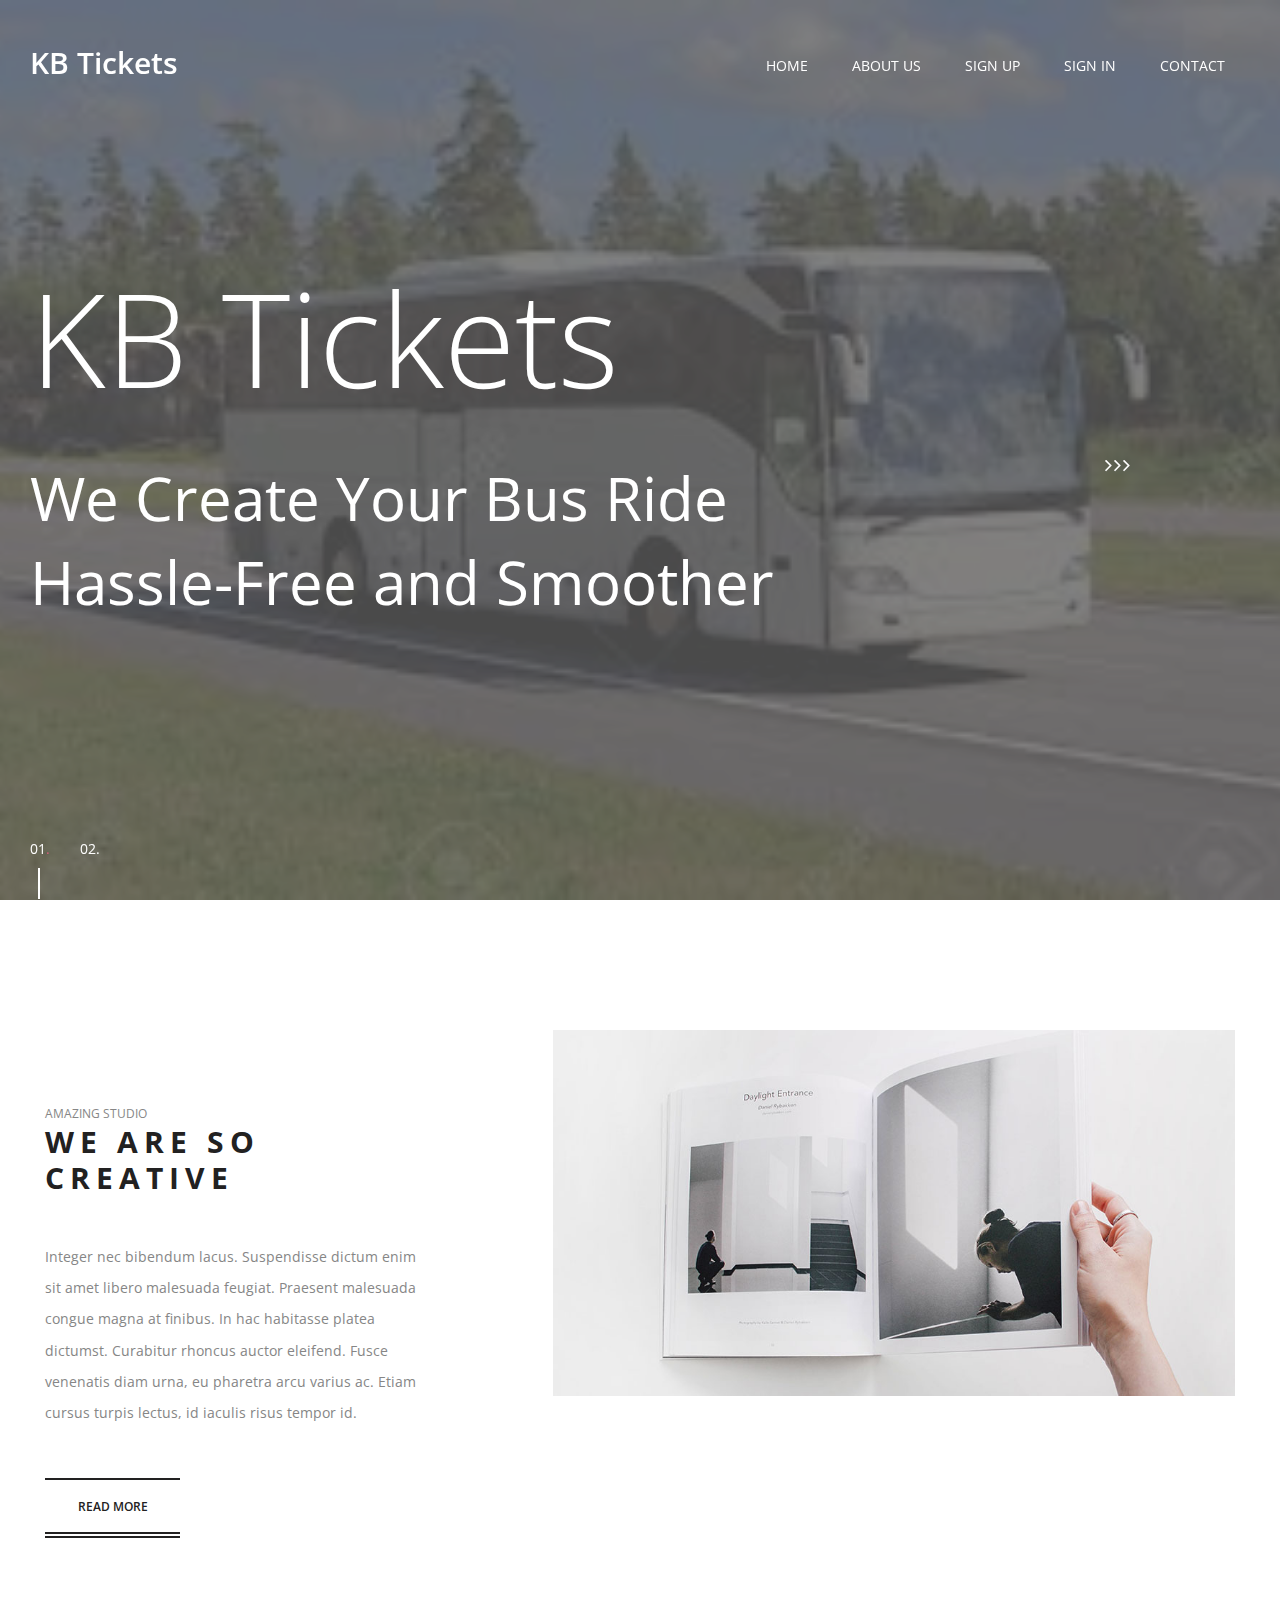
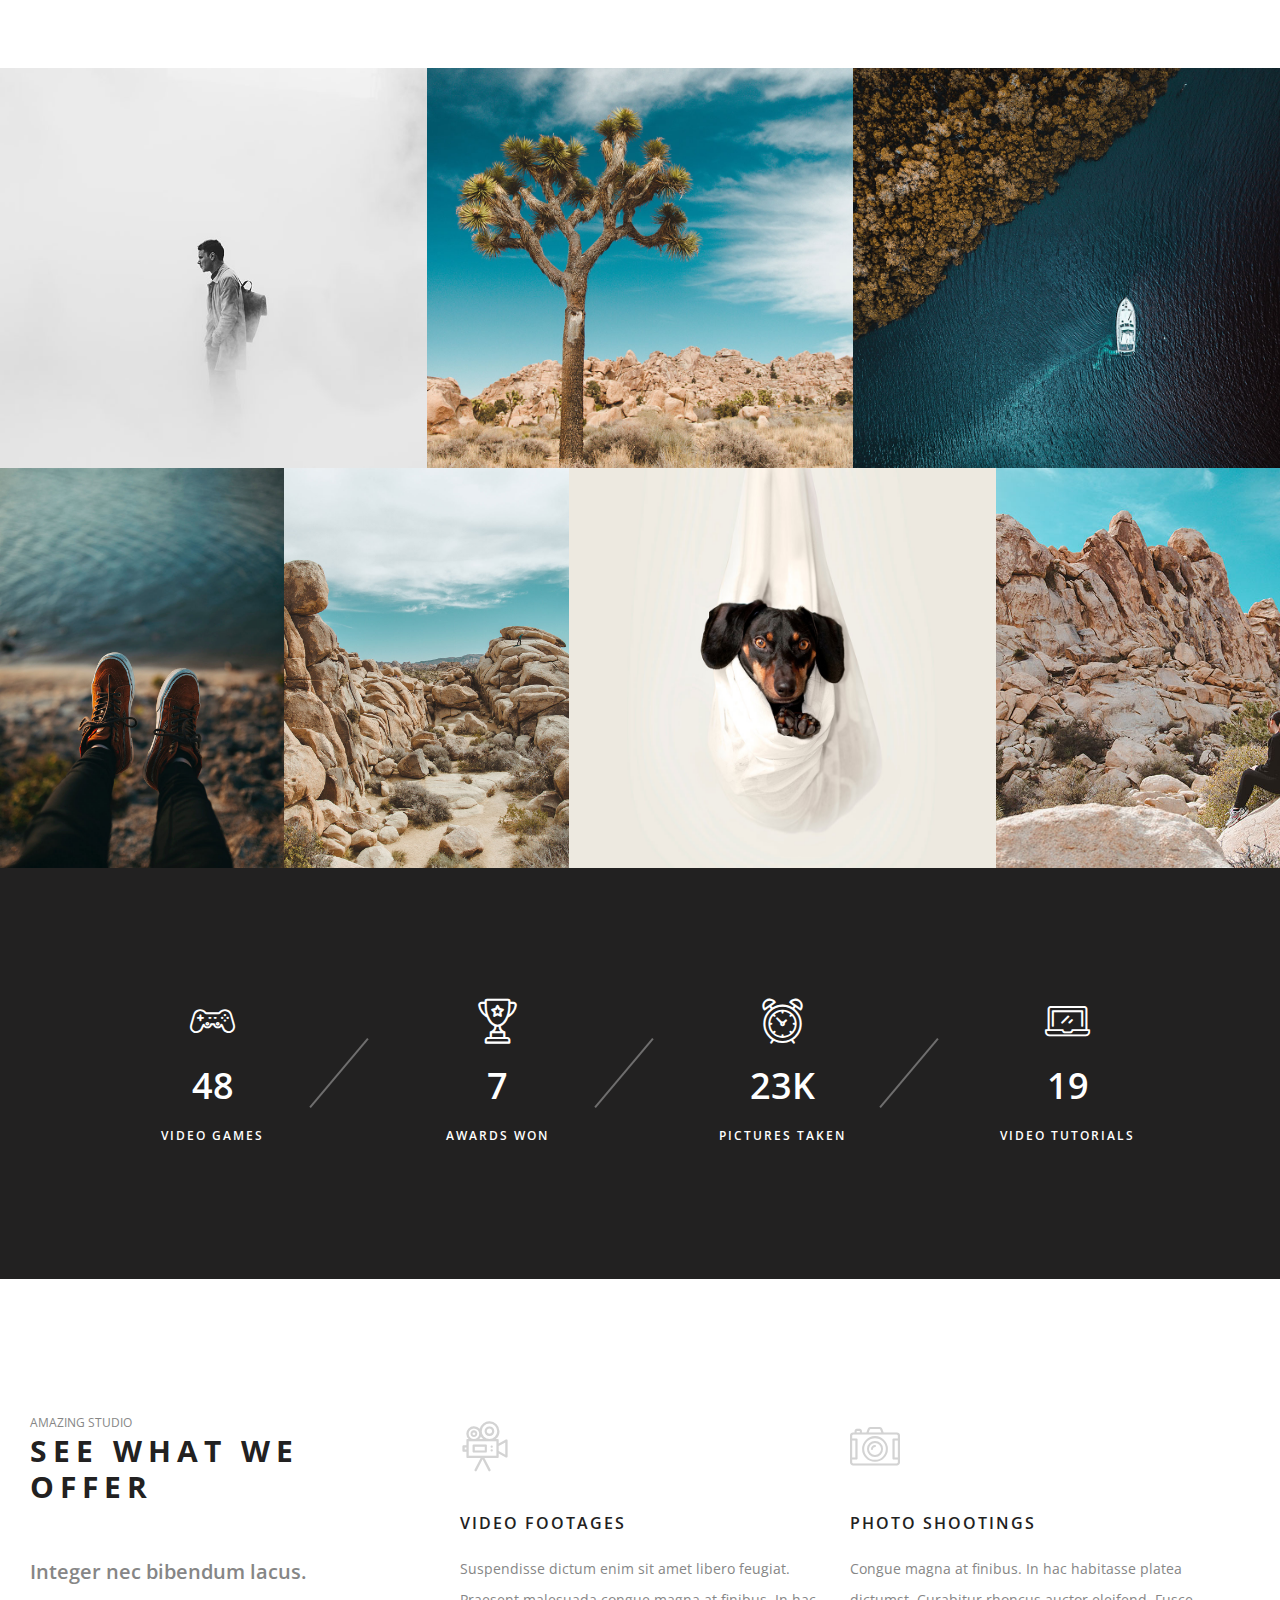
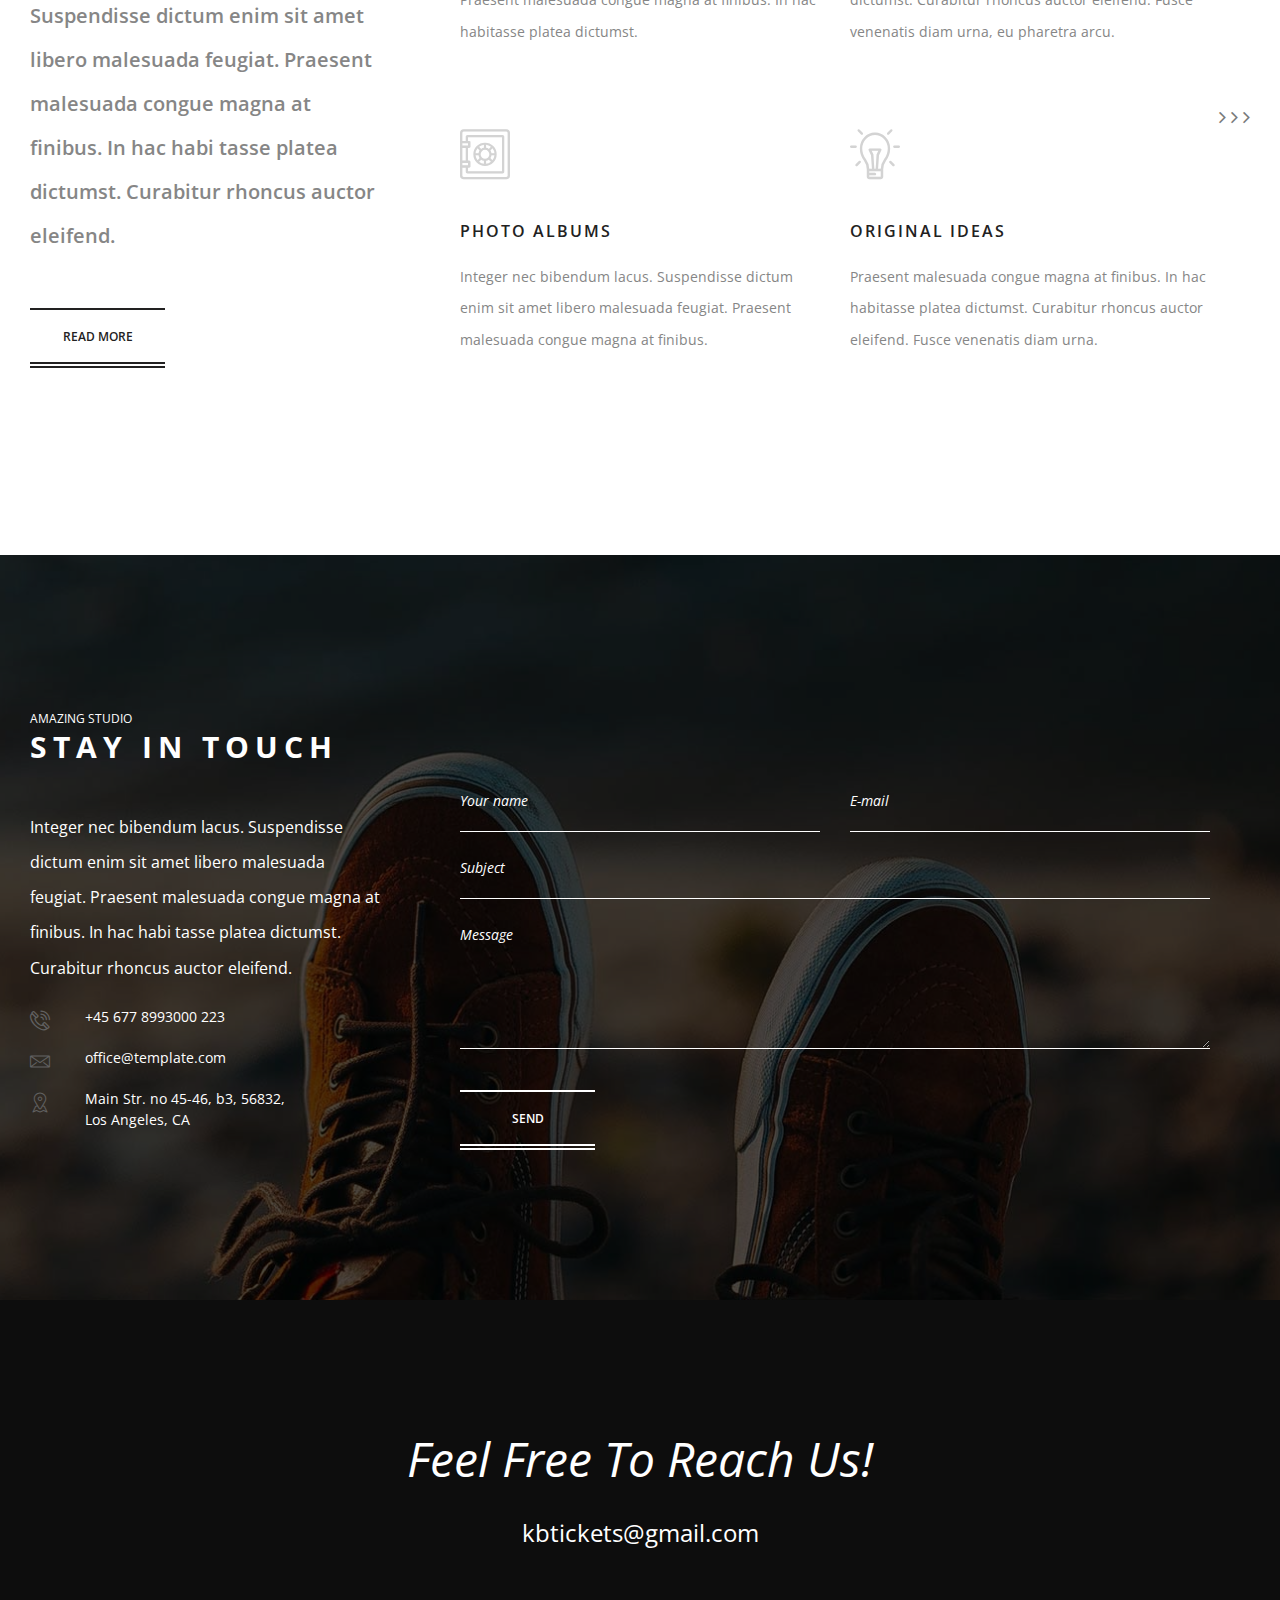
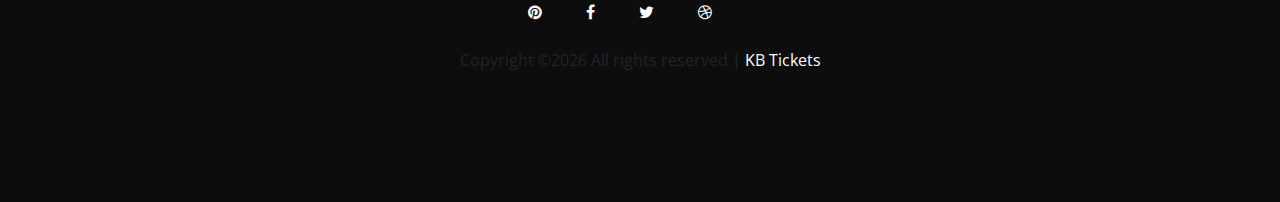
==== index.html @ 65357b48 "landing, sign up, sign in created" ====
<!DOCTYPE html>
<html lang="en">
<head>
	<title>KB Tickets</title>
	<meta charset="UTF-8">
	<meta name="description" content="HALO photography portfolio template">
	<meta name="keywords" content="photography, portfolio, onepage, creative, html">
	<meta name="viewport" content="width=device-width, initial-scale=1.0">
	<!-- Favicon -->   
	<link href="img/favicon.ico" rel="shortcut icon"/>

	<!-- Google Fonts -->
	<link href="https://fonts.googleapis.com/css?family=Open+Sans:300,300i,400,400i,600,600i,700,700i" rel="stylesheet">

	<!-- Stylesheets -->
	<link rel="stylesheet" href="css/bootstrap.min.css"/>
	<link rel="stylesheet" href="css/font-awesome.min.css"/>
	<link rel="stylesheet" href="css/flaticon.css"/>
	<link rel="stylesheet" href="css/animate.css"/>
	<link rel="stylesheet" href="css/owl.carousel.css"/>
	<link rel="stylesheet" href="css/style.css"/>


	<!--[if lt IE 9]>
	  <script src="https://oss.maxcdn.com/html5shiv/3.7.2/html5shiv.min.js"></script>
	  <script src="https://oss.maxcdn.com/respond/1.4.2/respond.min.js"></script>
	<![endif]-->

</head>
<body>
	<!-- Page Preloder -->
	<div id="preloder">
		<div class="loader"></div>
	</div>

	<!-- Header section start -->
	<header class="header-section sp-pad">
		<h3 class="site-logo">KB Tickets</h3>
		<!-- <form class="search-top">
			<button class="se-btn"><i class="fa fa-search"></i></button>
			<input type="text" placeholder="Search.....">
		</form> -->
		<div class="nav-switch">
			<i class="fa fa-bars"></i>
		</div>
		<nav class="main-menu">
			<ul>
				<li><a href="index.html">Home</a></li>
				<li><a href="about.html">about us</a></li>
				<li><a href="cust_sign.php">Sign Up</a></li>
				<li><a href="cust_login.php">Sign In</a></li>
<!-- 				<li><a href="blog.html">Blog</a></li> -->
				<li><a href="contact.html">Contact</a></li>
			</ul>
		</nav>
	</header>
	<!-- Header section end -->


	<!-- Hero section start -->
	<section class="hero-section">
		<div class="hero-slider owl-carousel">
			<div class="hs-item set-bg sp-pad" data-setbg="img/hero-slider/1.jpg">
				<div class="hs-text">
					<h2 class="hs-title">KB Tickets</h2>
					<p class="hs-des">We Create Your Bus Ride <br>Hassle-Free and Smoother</p>
				</div>
			</div>
			<div class="hs-item set-bg sp-pad" data-setbg="img/hero-slider/2.jpg">
				<div class="hs-text">
					<h2 class="hs-title">KB Tickets</h2>
					<p class="hs-des">We Create Your Bus Ride <br>Hassle-Free and Smoother</p>
				</div>
			</div>
		</div>
	</section>
	<!-- Hero section end -->


	<!-- Intro section start -->
	<section class="intro-section sp-pad spad">
		<div class="container-fluid">
			<div class="row">
				<div class="col-xl-4 intro-text">
					<span class="sp-sub-title">Amazing studio</span>
					<h3 class="sp-title">We are so Creative</h3>
					<p>Integer nec bibendum lacus. Suspendisse dictum enim sit amet libero malesuada feugiat. Praesent malesuada congue magna at finibus. In hac habitasse platea dictumst. Curabitur rhoncus auctor eleifend. Fusce venenatis diam urna, eu pharetra arcu varius ac. Etiam cursus turpis lectus, id iaculis risus tempor id.</p>
					<a href="#" class="site-btn">Read More</a>
				</div>
				<div class="col-xl-7 offset-xl-1">
					<figure class="intro-img mt-5 mt-xl-0">
						<img src="img/intro.jpg" alt="">
					</figure>
				</div>
			</div>
		</div>
	</section>
	<!-- Intro section end -->


	<!-- Portfolio section start -->
	<section class="portfolio-section">
		<div class="portfolio-warp">
			<!-- single item -->
			<div class="single-portfolio set-bg" data-setbg="img/portfolio/1.jpg">
				<a href="single-work.html" class="portfolio-info">
					<div class="pfbg set-bg" data-setbg="img/portfolio/1.jpg"></div>
					<h5>Summer in the desert</h5>
					<p>Landscape Photography</p>
				</a>
			</div>
			<!-- single item -->
			<div class="single-portfolio set-bg" data-setbg="img/portfolio/2.jpg">
				<a href="single-work.html" class="portfolio-info">
					<div class="pfbg set-bg" data-setbg="img/portfolio/2.jpg"></div>
					<h5>Summer in the desert</h5>
					<p>Landscape Photography</p>
				</a>
			</div>
			<!-- single item -->
			<div class="single-portfolio set-bg" data-setbg="img/portfolio/3.jpg">
				<a href="single-work.html" class="portfolio-info">
					<div class="pfbg set-bg" data-setbg="img/portfolio/3.jpg"></div>
					<h5>Summer in the desert</h5>
					<p>Landscape Photography</p>
				</a>
			</div>
			<!-- single item -->
			<div class="single-portfolio sm-wide set-bg" data-setbg="img/portfolio/4.jpg">
				<a href="single-work.html" class="portfolio-info">
					<div class="pfbg set-bg" data-setbg="img/portfolio/4.jpg"></div>
					<h5>Summer in the desert</h5>
					<p>Landscape Photography</p>
				</a>
			</div>
			<!-- single item -->
			<div class="single-portfolio sm-wide set-bg " data-setbg="img/portfolio/5.jpg">
				<a href="single-work.html" class="portfolio-info">
					<div class="pfbg set-bg" data-setbg="img/portfolio/5.jpg"></div>
					<h5>Summer in the desert</h5>
					<p>Landscape Photography</p>
				</a>
			</div>
			<!-- single item -->
			<div class="single-portfolio set-bg" data-setbg="img/portfolio/6.jpg">
				<a href="single-work.html" class="portfolio-info">
					<div class="pfbg set-bg" data-setbg="img/portfolio/6.jpg"></div>
					<h5>Summer in the desert</h5>
					<p>Landscape Photography</p>
				</a>
			</div>
			<!-- single item -->
			<div class="single-portfolio sm-wide md-w-100 set-bg " data-setbg="img/portfolio/7.jpg">
				<a href="single-work.html" class="portfolio-info">
					<div class="pfbg set-bg" data-setbg="img/portfolio/7.jpg"></div>
					<h5>Summer in the desert</h5>
					<p>Landscape Photography</p>
				</a>
			</div>
		</div>
		<div class="clearfix"></div>
	</section>
	<!-- Portfolio section end -->


	<!-- Milestones section start -->
	<section class="milestones-section spad">
		<div class="container">
			<div class="row">
				<div class="col-lg-3 col-md-6 fact-box">
					<div class="fact-content">
						<i class="flaticon-gamepad"></i>
						<h2>48</h2>
						<p>VIDEO gAMES</p>
					</div>
				</div>
				<div class="col-lg-3 col-md-6 fact-box">
					<div class="fact-content">
						<i class="flaticon-trophy"></i>
						<h2>7</h2>
						<p>AWARDS WON</p>
					</div>
				</div>
				<div class="col-lg-3 col-md-6 fact-box">
					<div class="fact-content">
						<i class="flaticon-alarm-clock"></i>
						<h2>23K</h2>
						<p>Pictures taken</p>
					</div>
				</div>
				<div class="col-lg-3 col-md-6 fact-box">
					<div class="fact-content">
						<i class="flaticon-laptop"></i>
						<h2>19</h2>
						<p>Video tutorials</p>
					</div>
				</div>
			</div>
		</div>
	</section>
	<!-- Milestones section end -->


	<!-- Services section start -->
	<section class="services-section spad">
		<div class="container-fluid services-warp">
			<div class="services-text">
				<div class="container p-0">
				<span class="sp-sub-title">Amazing studio</span>
					<h3 class="sp-title">see What we offer</h3>
					<p>Integer nec bibendum lacus. Suspendisse dictum enim sit amet libero malesuada feugiat. Praesent malesuada congue magna at finibus. In hac habi tasse platea dictumst. Curabitur rhoncus auctor eleifend.</p>
					<a href="#" class="site-btn">Read More</a>
				</div>
			</div>
			<div class="container p-0">
				<div class="row">
					<div class="col-xl-8 offset-xl-4">
						<div class="row">
							<div class="col-md-6">
								<div class="icon-box">
									<i class="flaticon-video-camera"></i>
									<h4>Video Footages</h4>
									<p>Suspendisse dictum enim sit amet libero feugiat. Praesent malesuada congue magna at finibus. In hac habitasse platea dictumst. </p>
								</div>
							</div>
							<div class="col-md-6">
								<div class="icon-box">
									<i class="flaticon-photo-camera"></i>
									<h4>Photo Shootings</h4>
									<p>Congue magna at finibus. In hac habitasse platea dictumst. Curabitur rhoncus auctor eleifend. Fusce venenatis diam urna, eu pharetra arcu.</p>
								</div>
							</div>
							<div class="col-md-6">
								<div class="icon-box">
									<i class="flaticon-safebox"></i>
									<h4>photo albums</h4>
									<p>Integer nec bibendum lacus. Suspendisse dictum enim sit amet libero malesuada feugiat. Praesent malesuada congue magna at finibus. </p>
								</div>
							</div>
							<div class="col-md-6">
								<div class="icon-box">
									<i class="flaticon-idea"></i>
									<h4>Original ideas</h4>
									<p>Praesent malesuada congue magna at finibus. In hac habitasse platea dictumst. Curabitur rhoncus auctor eleifend. Fusce venenatis diam urna.</p>
								</div>
							</div>
						</div>
					</div>
				</div>
			</div>
		</div>
		<div class="service-more-link">
			<a href="#" class="arrow-btn">
				<i class="fa fa-angle-right"></i>
				<i class="fa fa-angle-right"></i>
				<i class="fa fa-angle-right"></i>
			</a>
		</div>
	</section>
	<!-- Services section start end -->


	<!-- Contact section start -->
	<section class="contact-section set-bg spad" data-setbg="img/contact-bg.jpg">
		<div class="container-fluid contact-warp">
			<div class="contact-text">
				<div class="container p-0">
					<span class="sp-sub-title">Amazing studio</span>
					<h3 class="sp-title">Stay in touch</h3>
					<p>Integer nec bibendum lacus. Suspendisse dictum enim sit amet libero malesuada feugiat. Praesent malesuada congue magna at finibus. In hac habi tasse platea dictumst. Curabitur rhoncus auctor eleifend.</p>

					<ul class="con-info">
						<li><i class="flaticon-phone-call"></i>+45 677 8993000 223</li>
						<li><i class="flaticon-envelope"></i>office@template.com</li>
						<li><i class="flaticon-placeholder"></i>Main Str. no 45-46, b3, 56832,<br> Los Angeles, CA</li>
					</ul>
				</div>
			</div>
			<div class="container p-0">
				<div class="row">
					<div class="col-xl-8 offset-xl-4">
						<form class="contact-form">
							<div class="row">
								<div class="col-md-6">
									<input type="text" placeholder="Your name">
								</div>
								<div class="col-md-6">
									<input type="email" placeholder="E-mail">
								</div>
								<div class="col-md-12">
									<input type="text" placeholder="Subject">
									<textarea placeholder="Message"></textarea>
									<button class="site-btn light">Send</button>
								</div>
							</div>
						</form>
					</div>
				</div>
			</div>
		</div>
	</section>
	<!-- Contact section end -->


		<!-- Footer section start -->
	<footer class="footer-section spad">
		<div class="container text-center">
			<h2>Feel Free To Reach Us!</h2>
			<p>kbtickets@gmail.com</p>
			<div class="social">
				<a ><i class="fa fa-pinterest"></i></a>
				<a ><i class="fa fa-facebook"></i></a>
				<a ><i class="fa fa-twitter"></i></a>
				<a ><i class="fa fa-dribbble"></i></a></br>


</br>
Copyright &copy;<script>document.write(new Date().getFullYear());</script> All rights reserved | <a>KB Tickets</a>

			</div>
		</div>
	</footer>
	<!-- Footer section end -->


	<!--====== Javascripts & Jquery ======-->
	<script src="js/jquery-3.2.1.min.js"></script>
	<script src="js/bootstrap.min.js"></script>
	<script src="js/owl.carousel.min.js"></script>
	<script src="js/mixitup.min.js"></script>
	<script src="js/circle-progress.min.js"></script>
	<script src="js/main1.js"></script>
</body>
</html>
---- css/flaticon.css ----
/*
  	Flaticon icon font: Flaticon
  	Creation date: 02/11/2016 08:15
  	*/

@font-face {
  font-family: "Flaticon";
  src: url("../icon-fonts/Flaticon.eot");
  src: url("../icon-fonts/Flaticon.eot?#iefix") format("embedded-opentype"),
       url("../icon-fonts/Flaticon.woff") format("woff"),
       url("../icon-fonts/Flaticon.ttf") format("truetype"),
       url("../icon-fonts/Flaticon.svg#Flaticon") format("svg");
  font-weight: normal;
  font-style: normal;
}

@media screen and (-webkit-min-device-pixel-ratio:0) {
  @font-face {
    font-family: "Flaticon";
    src: url("./Flaticon.svg#Flaticon") format("svg");
  }
}

[class^="flaticon-"]:before, [class*=" flaticon-"]:before,
[class^="flaticon-"]:after, [class*=" flaticon-"]:after {   
	font-family: Flaticon;
	font-style: normal;
}

.flaticon-alarm-clock:before { content: "\f100"; }
.flaticon-atomic:before { content: "\f101"; }
.flaticon-bar-chart:before { content: "\f102"; }
.flaticon-battery:before { content: "\f103"; }
.flaticon-battery-1:before { content: "\f104"; }
.flaticon-bell:before { content: "\f105"; }
.flaticon-bluetooth:before { content: "\f106"; }
.flaticon-book:before { content: "\f107"; }
.flaticon-box:before { content: "\f108"; }
.flaticon-calculator:before { content: "\f109"; }
.flaticon-calendar:before { content: "\f10a"; }
.flaticon-car:before { content: "\f10b"; }
.flaticon-chat:before { content: "\f10c"; }
.flaticon-chat-1:before { content: "\f10d"; }
.flaticon-checked:before { content: "\f10e"; }
.flaticon-cloud:before { content: "\f10f"; }
.flaticon-cloud-computing:before { content: "\f110"; }
.flaticon-cloud-computing-1:before { content: "\f111"; }
.flaticon-compass:before { content: "\f112"; }
.flaticon-credit-card:before { content: "\f113"; }
.flaticon-cursor:before { content: "\f114"; }
.flaticon-cutlery:before { content: "\f115"; }
.flaticon-download:before { content: "\f116"; }
.flaticon-edit:before { content: "\f117"; }
.flaticon-envelope:before { content: "\f118"; }
.flaticon-eraser:before { content: "\f119"; }
.flaticon-eye:before { content: "\f11a"; }
.flaticon-fast-forward:before { content: "\f11b"; }
.flaticon-favorites:before { content: "\f11c"; }
.flaticon-file:before { content: "\f11d"; }
.flaticon-file-1:before { content: "\f11e"; }
.flaticon-file-2:before { content: "\f11f"; }
.flaticon-file-3:before { content: "\f120"; }
.flaticon-filter:before { content: "\f121"; }
.flaticon-flag:before { content: "\f122"; }
.flaticon-folder:before { content: "\f123"; }
.flaticon-folder-1:before { content: "\f124"; }
.flaticon-gamepad:before { content: "\f125"; }
.flaticon-heart:before { content: "\f126"; }
.flaticon-home:before { content: "\f127"; }
.flaticon-id-card:before { content: "\f128"; }
.flaticon-idea:before { content: "\f129"; }
.flaticon-image:before { content: "\f12a"; }
.flaticon-inbox:before { content: "\f12b"; }
.flaticon-information:before { content: "\f12c"; }
.flaticon-key:before { content: "\f12d"; }
.flaticon-laptop:before { content: "\f12e"; }
.flaticon-layers:before { content: "\f12f"; }
.flaticon-like:before { content: "\f130"; }
.flaticon-line-chart:before { content: "\f131"; }
.flaticon-loupe:before { content: "\f132"; }
.flaticon-mail:before { content: "\f133"; }
.flaticon-map:before { content: "\f134"; }
.flaticon-medal:before { content: "\f135"; }
.flaticon-megaphone:before { content: "\f136"; }
.flaticon-message:before { content: "\f137"; }
.flaticon-message-1:before { content: "\f138"; }
.flaticon-message-2:before { content: "\f139"; }
.flaticon-microphone:before { content: "\f13a"; }
.flaticon-money:before { content: "\f13b"; }
.flaticon-monitor:before { content: "\f13c"; }
.flaticon-music:before { content: "\f13d"; }
.flaticon-next:before { content: "\f13e"; }
.flaticon-padlock:before { content: "\f13f"; }
.flaticon-padlock-1:before { content: "\f140"; }
.flaticon-paint-brush:before { content: "\f141"; }
.flaticon-pause:before { content: "\f142"; }
.flaticon-phone-call:before { content: "\f143"; }
.flaticon-photo-camera:before { content: "\f144"; }
.flaticon-placeholder:before { content: "\f145"; }
.flaticon-planet-earth:before { content: "\f146"; }
.flaticon-play-button:before { content: "\f147"; }
.flaticon-power-button:before { content: "\f148"; }
.flaticon-presentation:before { content: "\f149"; }
.flaticon-printer:before { content: "\f14a"; }
.flaticon-reload:before { content: "\f14b"; }
.flaticon-return:before { content: "\f14c"; }
.flaticon-rss:before { content: "\f14d"; }
.flaticon-safebox:before { content: "\f14e"; }
.flaticon-settings:before { content: "\f14f"; }
.flaticon-settings-1:before { content: "\f150"; }
.flaticon-settings-2:before { content: "\f151"; }
.flaticon-share:before { content: "\f152"; }
.flaticon-shield:before { content: "\f153"; }
.flaticon-shopping-cart:before { content: "\f154"; }
.flaticon-smartphone:before { content: "\f155"; }
.flaticon-speaker:before { content: "\f156"; }
.flaticon-speakers:before { content: "\f157"; }
.flaticon-trash:before { content: "\f158"; }
.flaticon-trophy:before { content: "\f159"; }
.flaticon-upload:before { content: "\f15a"; }
.flaticon-user:before { content: "\f15b"; }
.flaticon-user-1:before { content: "\f15c"; }
.flaticon-user-2:before { content: "\f15d"; }
.flaticon-user-3:before { content: "\f15e"; }
.flaticon-users:before { content: "\f15f"; }
.flaticon-video-camera:before { content: "\f160"; }
.flaticon-wifi:before { content: "\f161"; }
.flaticon-zoom-in:before { content: "\f162"; }
.flaticon-zoom-out:before { content: "\f163"; }
---- css/style.css ----
/* =================================
------------------------------------
  HALO - Photography Portfolio
  Version: 1.0
 ------------------------------------ 
 ====================================*/

/*----------------------------------------*/
/* Template default CSS
/*----------------------------------------*/

html,
body {
	height: 100%;
	font-family: 'Open Sans', sans-serif;
}

h1,
h2,
h3,
h4,
h5,
h6 {
	color: #222121;
	margin: 0;
	font-weight: 600;
	font-family: 'Open Sans', sans-serif;
}

h1 {
	font-size: 60px;
}

h2 {
	font-size: 48px;
}

h3 {
	font-size: 30px;
}

h4 {
	font-size: 16px;
}

h5 {
	font-size: 14px;
}

p {
	font-size: 14.2px;
	color: #868686;
	line-height: 2.2;
}

img {
	max-width: 100%;
}

input:focus,
select:focus,
button:focus,
textarea:focus {
	outline: none;
}

a:hover,
a:focus {
	text-decoration: none;
	outline: none;
}

ul,
ol {
	padding: 0;
	margin: 0;
}

/*---------------------
	Helper CSS
-----------------------*/
.spad {
	padding-top: 130px;
	padding-bottom: 130px;
}

.sp-pad {
	padding-left: 150px;
	padding-right: 150px;
}

.sp-sub-title {
	color: #868686;
	font-size: 12px;
	margin-bottom: 5px;
	text-transform: uppercase;
}

.sp-title {
	font-size: 30px;
	font-weight: 700;
	text-transform: uppercase;
	margin-bottom: 45px;
	letter-spacing: 6px;
}

.section-title h2 {
	display: inline-block;
	position: relative;
	margin-bottom: 110px;
	padding-bottom: 2px;
	line-height: normal;
}

.section-title h2:after {
	position: absolute;
	content: '';
	width: 100%;
	height: 2px;
	left: 0;
	bottom: 0;
	background: #40424a;
}

.set-bg {
	background-repeat: no-repeat;
	background-size: cover;
	background-position: center 0;
}

/*------------------------
  Common Elements
--------------------------*/
.element {
	margin-bottom: 150px;
}

.element .sp-title {
	margin-bottom: 70px;
}

.element:last-child {
	margin-bottom: 0;
}

.element .site-btn {
	margin-bottom: 10px;
}

/* Preloder */

#preloder {
	position: fixed;
	width: 100%;
	height: 100%;
	top: 0;
	left: 0;
	z-index: 999999;
	background: #fff;
}

.loader {
	width: 40px;
	height: 40px;
	position: absolute;
	top: 50%;
	left: 50%;
	margin-top: -13px;
	margin-left: -13px;
	border-radius: 60px;
	animation: loader 0.8s linear infinite;
	-webkit-animation: loader 0.8s linear infinite;
}

@keyframes loader {
	0% {
		-webkit-transform: rotate(0deg);
		        transform: rotate(0deg);
		border: 4px solid #f44336;
		border-left-color: transparent;
	}
	50% {
		-webkit-transform: rotate(180deg);
		        transform: rotate(180deg);
		border: 4px solid #673ab7;
		border-left-color: transparent;
	}
	100% {
		-webkit-transform: rotate(360deg);
		        transform: rotate(360deg);
		border: 4px solid #f44336;
		border-left-color: transparent;
	}
}

@-webkit-keyframes loader {
	0% {
		-webkit-transform: rotate(0deg);
		border: 4px solid #f44336;
		border-left-color: transparent;
	}
	50% {
		-webkit-transform: rotate(180deg);
		border: 4px solid #673ab7;
		border-left-color: transparent;
	}
	100% {
		-webkit-transform: rotate(360deg);
		border: 4px solid #f44336;
		border-left-color: transparent;
	}
}

/* Site Buttons */
.site-btn {
	position: relative;
	display: inline-block;
	text-transform: uppercase;
	font-size: 12px;
	min-width: 135px;
	font-weight: 600;
	padding: 18px 10px 20px;
	color: #222121;
	background-color: transparent;
	border: none;
	cursor: pointer;
	text-align: center;
	border-top: 2px solid #222121;
	border-bottom: 2px solid #222121;
}

.site-btn:after {
	position: absolute;
	content: '';
	width: 100%;
	height: 2px;
	bottom: 2px;
	left: 0;
	background: #222121;
}

.site-btn.light {
	color: #fff;
	border-top: 2px solid #fff;
	border-bottom: 2px solid #fff;
}

.site-btn.light:after {
	background: #fff;
}

.site-btn.light:hover {
	color: #fff;
}

.site-btn:hover {
	color: #222121;
}

.site-btn.btn-two {
	border-left: 2px solid #222121;
	border-right: 2px solid #222121;
}

.site-btn.btn-three {
	padding: 19px 10px 19px;
}

.site-btn.btn-three:after {
	display: none;
}

.site-btn.btn-four {
	padding: 19px 10px 19px;
	border-left: 2px solid #222121;
	border-right: 2px solid #222121;
}

.site-btn.btn-four:after {
	display: none;
}

.arrow-btn {
	color: #7a7a7a;
	font-size: 20px;
}

.arrow-btn i {
	display: inline-block;
}

.arrow-btn:hover {
	color: #7a7a7a;
}

/* Circle progress */
.circle-progress {
	text-align: center;
	display: block;
	position: relative;
	margin-bottom: 30px;
}

.circle-progress canvas {
	-webkit-transform: rotate(90deg);
	-ms-transform: rotate(90deg);
	transform: rotate(90deg);
}

.circle-progress .progress-info {
	position: absolute;
	width: 100%;
	top: 50%;
	margin-top: -45px;
}

.circle-progress .progress-info h2 {
	margin-bottom: 5px;
}

.circle-progress .progress-info p {
	font-size: 14px;
	margin-bottom: 0;
	color: #222121;
	font-weight: 600;
	letter-spacing: 3px;
	text-transform: uppercase;
}

/* Fact box */
.fact-box .fact-content {
	text-align: center;
	position: relative;
}

.fact-box .fact-content:after {
	position: absolute;
	content: '';
	height: 90px;
	width: 2px;
	background: #f3f3f3;
	right: 0;
	top: 30px;
	-webkit-transform: rotate(40deg);
	    -ms-transform: rotate(40deg);
	        transform: rotate(40deg);
	-webkit-transform-origin: center;
	    -ms-transform-origin: center;
	        transform-origin: center;
}

.fact-box .fact-content i {
	color: #d3d3d3;
	font-size: 45px;
	line-height: 45px;
	display: block;
	margin-bottom: 20px;
}

.fact-box .fact-content h2 {
	font-size: 36px;
	margin-bottom: 15px;
}

.fact-box .fact-content p {
	text-transform: uppercase;
	font-size: 12px;
	font-weight: 600;
	letter-spacing: 2px;
	margin-bottom: 0;
}

.fact-box:last-child .fact-content:after {
	display: none;
}

/* Accordion */
.accordion-area .panel {
	margin-bottom: 18px;
}

.accordion-area .panel-header {
	display: block;
	font-weight: 600;
	position: relative;
	border: 2px solid #000;
	-webkit-transition: all 0.4s ease-out 0s;
	-o-transition: all 0.4s ease-out 0s;
	transition: all 0.4s ease-out 0s;
}

.accordion-area .panel-link:after {
	content: "+";
	position: absolute;
	font-size: 18px;
	font-weight: 700;
	right: 25px;
	top: 50%;
	color: #000;
	line-height: 16px;
	margin-top: -8px;
	margin-left: -4px;
}

.accordion-area .panel-header.active .panel-link:after {
	content: "-";
	margin-top: -10px;
}

.accordion-area .panel-header.active .panel-link.collapsed:after {
	content: "+";
}

.accordion-area .panel-link {
	text-align: left;
	background-color: transparent;
	border: none;
	position: relative;
	width: 100%;
	padding: 15px 40px;
	padding-left: 30px;
	font-size: 12px;
	text-transform: uppercase;
	letter-spacing: 1px;
	font-weight: 600;
}

.accordion-area .panel-body p {
	font-size: 14px;
	margin-bottom: 0;
	padding-top: 25px;
}

.accordion-area .panel-body {
	padding: 0 5px;
}

/* Tab */
.tab-element .nav-tabs {
	border-bottom: 2px solid #222121;
	display: table;
	width: 100%;
}

.tab-element .nav-tabs .nav-item {
	display: table-cell;
	text-align: center;
}

.tab-element .nav-tabs .nav-item:last-child .nav-link {
	margin-right: 0;
}

.tab-element .nav-tabs .nav-link {
	border: 2px solid #222121;
	margin-right: 10px;
	border-radius: 0;
	font-size: 12px;
	text-transform: uppercase;
	letter-spacing: 1px;
	font-weight: 600;
	color: #222121;
	padding: 15px 10px;
}

.tab-element .nav-tabs .nav-link.active {
	padding-bottom: 25px;
	border-bottom: none;
	position: relative;
}

.tab-element .nav-tabs .nav-link.active:after {
	position: absolute;
	content: '';
	width: 100%;
	height: 2px;
	background: #fff;
	bottom: -2px;
	left: 0;
}

.tab-element .tab-pane {
	padding-top: 25px;
}

/* Icon Box */
.icon-box {
	margin-bottom: 70px;
}

.icon-box i {
	display: block;
	font-size: 50px;
	color: #d3d3d3;
	margin-bottom: 30px;
}

.icon-box h4 {
	text-transform: uppercase;
	letter-spacing: 2px;
	margin-bottom: 20px;
}

/*---------------------
	Header section
-----------------------*/
.header-section {
	position: absolute;
	width: 100%;
	left: 0;
	top: 0;
	z-index: 111;
	padding-top: 40px;
	padding-bottom: 20px;
}

.site-logo {
	padding-top: 5px;
	color: #fff;
	display: inline-block;
}

.search-top {
	float: right;
	display: inline-block;
	position: relative;
	padding: 14px;
	margin-left: 30px;
}

.search-top .se-btn {
	border: none;
	background: none;
	color: #fff;
}

.search-top input[type='text'] {
	position: absolute;
	right: 5px;
	top: 100%;
	border: none;
	background: rgba(255, 255, 255, 0.17);
	padding: 10px 20px;
	opacity: 0;
	outline: 1px solid #fff;
	outline-offset: 5px;
	margin-top: 5px;
	color: #fff;
	visibility: hidden;
	-webkit-transition: all 0.4s;
	-o-transition: all 0.4s;
	transition: all 0.4s;
}

.search-top input[type='text']:focus {
	visibility: visible;
	opacity: 1;
}

.search-top:hover input[type='text'] {
	opacity: 1;
	visibility: visible;
}

.nav-switch {
	display: none;
}

.main-menu {
	float: right;
}

.main-menu ul {
	list-style: none;
}

.main-menu ul li {
	display: inline;
}

.main-menu ul li a {
	display: inline-block;
	text-transform: uppercase;
	font-size: 14px;
	color: #fff;
	padding: 15px;
	margin-right: 10px;
	position: relative;
}

.main-menu ul li a:after {
	position: absolute;
	content: '';
	width: 0;
	height: 2px;
	background: #fff;
	left: 50%;
	top: 26px;
	margin-left: -17px;
	-webkit-transform: rotate(-45deg);
	    -ms-transform: rotate(-45deg);
	        transform: rotate(-45deg);
	opacity: 0;
	-webkit-transform-origin: top center;
	    -ms-transform-origin: top center;
	        transform-origin: top center;
	-webkit-transition: all 0.4s;
	-o-transition: all 0.4s;
	transition: all 0.4s;
}

.main-menu ul li a:hover:after {
	opacity: 1;
	width: 34px;
}

/*---------------------
	Hero section
-----------------------*/
.hero-slider {
	position: relative;
}

.hero-slider .owl-nav {
	position: absolute;
	display: inline-block;
	right: 150px;
	top: 50%;
	font-size: 20px;
	z-index: 999;
	color: #fff;
}

.hero-slider .owl-nav i {
	margin-left: 2px;
}

.hero-slider .owl-nav .owl-prev {
	display: none;
}

.hero-slider .owl-dots {
	position: absolute;
	bottom: -5px;
	left: 150px;
}

.hero-slider .owl-dots .owl-dot {
	display: inline-block;
	margin-right: 30px;
	color: #fff;
	font-size: 14px;
	padding-bottom: 40px;
	position: relative;
	overflow: hidden;
}

.hero-slider .owl-dots .owl-dot.active span {
	color: #cc1847;
}

.hero-slider .owl-dots .owl-dot.active:after {
	height: 100%;
}

.hero-slider .owl-dots .owl-dot:after {
	position: absolute;
	content: '';
	width: 2px;
	height: 0;
	left: 50%;
	top: 30px;
	margin-left: -2px;
	background: #fff;
	-webkit-transition: all 0.4s;
	-o-transition: all 0.4s;
	transition: all 0.4s;
}

.hs-item {
	min-height: 950px;
	position: relative;
	display: table;
	width: 100%;
}

.hs-item:after {
	position: absolute;
	content: '';
	width: 100%;
	height: 100%;
	left: 0;
	top: 0;
	background: #000;
	opacity: 0.7;
}

.hs-item .hs-text {
	position: relative;
	display: table-cell;
	vertical-align: middle;
	z-index: 2;
}

.hs-item .hs-title {
	color: #fff;
	font-size: 130px;
	font-weight: 300;
	margin-bottom: 40px;
	position: relative;
	left: 150px;
	opacity: 0;
}

.hs-item .hs-des {
	color: #fff;
	font-size: 60px;
	line-height: 1.4;
	position: relative;
	left: 150px;
	opacity: 0;
}

.owl-item.active .hs-item .hs-title,
.owl-item.active .hs-item .hs-des {
	left: 0;
	opacity: 1;
}

.owl-item.active .hs-item .hs-title {
	-webkit-transition: all 0.5s ease 0.6s;
	-o-transition: all 0.5s ease 0.6s;
	transition: all 0.5s ease 0.6s;
}

.owl-item.active .hs-item .hs-des {
	-webkit-transition: all 0.5s ease 0.8s;
	-o-transition: all 0.5s ease 0.8s;
	transition: all 0.5s ease 0.8s;
}

/*---------------------
	Intro section
-----------------------*/
.intro-text {
	padding-top: 70px;
}

.intro-text p {
	margin-bottom: 50px;
}

/*---------------------
	Portfolio section
-----------------------*/
.portfolio-warp {
	position: relative;
	display: block;
	overflow: hidden;
}

.single-portfolio {
	height: 580px;
	width: 33.333333%;
	position: relative;
	float: left;
	display: block;
	background-position: center center;
}

.single-portfolio.sm-wide {
	width: 22.222222%;
}

.single-portfolio:hover .portfolio-info {
	opacity: 1;
}

.portfolio-info {
	position: absolute;
	width: calc(100% - 110px);
	height: calc(100% - 110px);
	left: 55px;
	top: 55px;
	text-align: center;
	padding-top: 220px;
	border: 1px solid #fff;
	overflow: hidden;
	opacity: 0;
	-webkit-transition: all 0.4s;
	-o-transition: all 0.4s;
	transition: all 0.4s;
}

.portfolio-info .pfbg {
	position: absolute;
	width: 110%;
	height: 110%;
	left: -5%;
	top: -5%;
	-webkit-transform: scale(1.12);
	    -ms-transform: scale(1.12);
	        transform: scale(1.12);
	-webkit-filter: blur(20px);
	        filter: blur(20px);
	background-position: center center;
}

.portfolio-info h5 {
	letter-spacing: 2px;
	text-transform: uppercase;
	color: #fff;
	z-index: 9;
	position: relative;
	margin-bottom: 10px;
}

.portfolio-info p {
	font-size: 14px;
	color: #fff;
	z-index: 9;
	position: relative;
}

.portfolio-filter {
	list-style: none;
}

.portfolio-filter li {
	display: inline-block;
	font-size: 12px;
	text-transform: uppercase;
	margin-right: 12px;
	color: #868686;
	font-weight: 600;
	cursor: pointer;
}

.portfolio-filter li.mixitup-control-active {
	color: #111;
}

/*---------------------
	Milestones section
-----------------------*/
.milestones-section {
	background: #222121;
}

.milestones-section .fact-box .fact-content {
	text-align: center;
	position: relative;
}

.milestones-section .fact-box .fact-content:after {
	background: #6f6e6e;
}

.milestones-section .fact-box .fact-content i,
.milestones-section .fact-box .fact-content h2,
.milestones-section .fact-box .fact-content p {
	color: #fff;
}

.milestones-section .fact-box:last-child .fact-content:after {
	display: none;
}

/*---------------------
	Services section
-----------------------*/
.services-section {
	position: relative;
}

.services-warp {
	position: relative;
}

.services-text {
	position: absolute;
	width: 490px;
	left: 140px;
}

.services-text p {
	font-size: 20px;
	font-weight: 600;
	margin-bottom: 50px;
}

.service-more-link {
	position: absolute;
	right: 150px;
	top: 50%;
	margin-top: -15px;
}

/*---------------------
	Contact section
-----------------------*/
.contact-section {
	padding-top: 150px;
	padding-bottom: 150px;
	position: relative;
}

.contact-section .contact-warp {
	position: relative;
	z-index: 2;
}

.contact-section:after {
	position: absolute;
	content: '';
	width: 100%;
	height: 100%;
	left: 0;
	top: 0;
	background: #000;
	opacity: 0.7;
}

.contact-text {
	position: absolute;
	width: 490px;
	left: 140px;
}

.contact-text .sp-sub-title,
.contact-text .sp-title,
.contact-text p {
	color: #fff;
}

.contact-text p {
	font-size: 16px;
	margin-bottom: 20px;
}

.contact-text .con-info {
	list-style: none;
}

.contact-text .con-info li {
	color: #fff;
	margin-bottom: 20px;
	font-size: 14px;
}

.contact-text .con-info li i {
	width: 30px;
	float: left;
	color: #616161;
	display: block;
	margin-right: 25px;
	font-size: 20px;
}

.contact-form {
	padding-top: 80px;
}

.contact-form input[type='text'],
.contact-form input[type='email'],
.contact-form textarea {
	width: 100%;
	background: none;
	border: none;
	border-bottom: 1px solid #fff;
	color: #fff;
	font-size: 14px;
	padding: 5px 0 20px;
	margin-bottom: 20px;
}

.contact-form textarea {
	height: 130px;
	padding-bottom: 10px;
	margin-bottom: 35px;
}

.contact-form ::-webkit-input-placeholder {
	font-style: italic;
	color: #fff;
}

.contact-form :-ms-input-placeholder {
	font-style: italic;
	color: #fff;
}

.contact-form ::-ms-input-placeholder {
	font-style: italic;
	color: #fff;
}

.contact-form ::placeholder {
	font-style: italic;
	color: #fff;
}

/*---------------------
	Footer section
----------------------*/
.footer-section {
	background: #0d0d0d;
}

.footer-section h2 {
	color: #fff;
	font-weight: 400;
	font-style: italic;
	margin-bottom: 20px;
}

.footer-section p {
	font-size: 24px;
	color: #fff;
	margin-bottom: 40px;
}

.footer-section .social a {
	color: #fff;
	margin-right: 40px;
}

.footer-section .social a:last-child {
	margin-right: 0;
}

/*---------------------
	Other Pages
-----------------------
========================*/

.page-top-area {
	height: 300px;
	position: relative;
}

.page-top-area:after {
	position: absolute;
	content: '';
	width: 100%;
	height: 100%;
	left: 0;
	top: 0;
	background: #000;
	opacity: 0.7;
}

.breadcrumb-area {
	position: absolute;
	left: 150px;
	bottom: 35px;
	z-index: 2;
	color: #fff;
}

.breadcrumb-area a,
.breadcrumb-area span {
	color: #fff;
	text-transform: uppercase;
	font-size: 18px;
	font-weight: 600;
	margin-right: 15px;
	margin-left: 10px;
}

.breadcrumb-area a:first-child {
	margin-left: 0;
}

/*---------------------
	Progress section
-----------------------*/
.progress-section {
	padding: 0 80px 100px;
}

.progress-section .circle-progress:after {
	position: absolute;
	content: '';
	height: 90px;
	width: 2px;
	background: #d0d0d0;
	right: 0;
	top: 70px;
	-webkit-transform: rotate(40deg);
	    -ms-transform: rotate(40deg);
	        transform: rotate(40deg);
	-webkit-transform-origin: center;
	    -ms-transform-origin: center;
	        transform-origin: center;
}

.progress-section .cp-item:last-child .circle-progress:after {
	display: none;
}

/*---------------------
	Review section
-----------------------*/
.review-section {
	position: relative;
}

.review-section:after {
	position: absolute;
	content: '';
	width: 100%;
	height: 100%;
	left: 0;
	top: 0;
	background: #000;
	opacity: 0.7;
}

.review-section .review-warp {
	position: relative;
	z-index: 2;
}

.review-section .review-warp .sp-sub-title,
.review-section .review-warp .sp-title {
	color: #fff;
}

.review-slider .rs-item .qute {
	font-size: 30px;
	color: #fff;
}

.review-slider .rs-item p {
	font-size: 24px;
	font-style: italic;
	color: #fff;
	margin-bottom: 50px;
}

.review-slider .rs-item h4 {
	font-size: 12px;
	font-weight: 400;
	color: #fff;
	letter-spacing: 2px;
	padding-top: 50px;
	margin-left: 90px;
	text-transform: uppercase;
}

.review-slider .client-pic {
	width: 70px;
	height: 70px;
	border-radius: 50px;
	overflow: hidden;
	float: left;
}

/*---------------------
	Work nav section
-----------------------*/
.worknav-section {
	padding-top: 90px;
	padding-bottom: 90px;
}

.worknav-section.extra-style {
	background: #f2f7f7;
	padding-top: 150px;
	padding-bottom: 150px;
}

.worknav .wn-thumb {
	width: 165px;
	height: 165px;
	display: inline-block;
	border-radius: 50%;
}

.worknav .wn-info {
	position: relative;
	display: inline-block;
}

.worknav .wn-info span {
	text-transform: uppercase;
	font-size: 12px;
	font-weight: 600;
	color: #868686;
}

.worknav .wn-info h3 {
	font-size: 24px;
	font-weight: 400;
}

.worknav.wn-prev .wn-info {
	top: -50px;
	margin-left: 50px;
}

.worknav.wn-next {
	text-align: right;
}

.worknav.wn-next .wn-thumb {
	float: right;
}

.worknav.wn-next .wn-info {
	top: 65px;
	margin-right: 50px;
}

/*---------------------
	Blog Page
-----------------------*/
.blog-item {
	margin-bottom: 150px;
}

.blog-item:last-child {
	margin-bottom: 0;
}

.blog-thumb {
	height: 660px;
	margin-bottom: 140px;
	position: relative;
}

.post-date-warp {
	position: absolute;
	width: 100%;
	bottom: 30px;
	left: 0;
}

.post-date-warp .post-date-box {
	width: 105px;
	height: 106px;
	background: #fff;
	text-align: center;
	padding-top: 20px;
}

.post-date-warp .post-date-box h3 {
	letter-spacing: 2px;
	margin-bottom: 5px;
}

.post-date-warp .post-date-box p {
	font-size: 12px;
	text-transform: uppercase;
	color: #222121;
	font-weight: 600;
}

.blog-list {
	margin-bottom: 140px;
}

.blog-title {
	text-transform: uppercase;
	margin-bottom: 10px;
	letter-spacing: 5px;
	font-weight: 700;
}

.post-metas {
	margin-bottom: 60px;
}

.post-metas .post-meta {
	display: inline-block;
	text-transform: uppercase;
	font-size: 12px;
	font-weight: 600;
	color: #868686;
	margin-left: 15px;
	margin-right: 15px;
}

.post-metas .post-meta a {
	color: #222121;
}

.post-metas .post-meta:first-child {
	margin-left: 0;
}

/*---------------------
	Single work Page
-----------------------*/
.work-slider {
	margin-bottom: 150px;
}

.work-slider .ws-item {
	height: 660px;
}

.work-slider .owl-nav {
	position: absolute;
	right: 55px;
	top: 50%;
	margin-top: -10px;
}

.work-slider .owl-nav .owl-prev {
	display: none;
}

.work-slider .owl-nav .owl-next {
	text-transform: uppercase;
	font-size: 12px;
	font-weight: 600;
}

.work-info-list {
	list-style: none;
}

.work-info-list li {
	display: block;
	width: 50%;
	margin-bottom: 60px;
	float: left;
}

.work-info-list li span {
	font-size: 12px;
	text-transform: uppercase;
	color: #868686;
	margin-bottom: 15px;
	display: block;
	letter-spacing: 1px;
	font-weight: 600;
}

.work-info-list li h4 {
	text-transform: uppercase;
	letter-spacing: 1px;
}

.next-portfolio-link {
	padding-top: 70px;
	padding-bottom: 70px;
	text-align: right;
}

.map-area {
	height: 560px;
}


/*---------------------
	Responsive 
-----------------------*/
@media only screen and (max-width: 1650px) {
	.sp-pad {
		padding-left: 90px;
		padding-right: 90px;
	}
	.hero-slider .owl-dots {
		left: 90px;
	}
	.contact-text,
	.services-text {
		left: 80px;
	}
}

@media only screen and (max-width: 1510px) {
	.sp-pad {
		padding-left: 30px;
		padding-right: 30px;
	}
	.breadcrumb-area,
	.hero-slider .owl-dots {
		left: 30px;
	}
	.contact-text,
	.services-text {
		left: 30px;
		width: 350px;
	}
	.service-more-link {
		right: 30px;
	}
	.progress-section .circle-progress:after {
		display: none;
	}
}

@media only screen and (max-width: 1366px) {
	.hs-item {
		min-height: 750px;
	}
	.single-portfolio {
		height: 400px;
	}
	.portfolio-info {
		width: calc(100% - 40px);
		height: calc(100% - 40px);
		left: 20px;
		top: 20px;
		padding-top: 165px;
	}
}

/* Medium screen : 992px. */
@media only screen and (min-width: 992px) and (max-width: 1199px) {
	.contact-text,
	.services-text {
		width: 100%;
		position: relative;
		margin-bottom: 50px;
		left: 0;
	}
	.single-portfolio {
		width: 50%;
	}
	.single-portfolio.sm-wide {
		width: 50%;
	}
	.single-portfolio.sm-wide.md-w-100 {
		width: 100%;
	}
	.single-portfolio .md-w-100 {
		width: 100%;
	}
	.service-more-link {
		right: 0;
		position: relative;
		text-align: center;
	}
	.worknav {
		text-align: center;
	}
	.worknav .wn-thumb,
	.worknav .wn-info {
		display: block;
	}
	.worknav .wn-thumb {
		margin: 0 auto 30px;
	}
	.worknav.wn-prev .wn-info,
	.worknav.wn-next .wn-info {
		top: 0px;
		margin-left: 0px;
		margin-right: 0;
		text-align: center;
	}
	.worknav.wn-next .wn-thumb {
		float: none;
	}
}

/* Tablet :768px. */
@media only screen and (min-width: 768px) and (max-width: 991px) {
	.site-logo {
		padding-top: 0;
	}
	.search-top {
		padding: 8px;
		margin-left: 10px;
	}
	.main-menu ul li a {
		padding: 10px;
		margin-right: 5px;
	}
	.hero-slider .owl-nav {
		right: 50px;
	}
	.hs-item {
		min-height: 650px;
	}
	.hs-item .hs-title {
		font-size: 100px;
		margin-bottom: 20px;
	}
	.hs-item .hs-des {
		font-size: 40px;
	}
	.contact-text,
	.services-text {
		width: 100%;
		position: relative;
		margin-bottom: 50px;
		left: 0;
	}
	.single-portfolio {
		width: 50%;
	}
	.single-portfolio.sm-wide {
		width: 50%;
	}
	.single-portfolio.sm-wide.md-w-100 {
		width: 100%;
	}
	.single-portfolio .md-w-100 {
		width: 100%;
	}
	.fact-box .fact-content {
		margin-bottom: 50px;
	}
	.fact-box .fact-content:after {
		display: none;
	}
	.service-more-link {
		right: 0;
		position: relative;
		text-align: center;
	}
	.worknav {
		text-align: center;
	}
	.worknav .wn-thumb,
	.worknav .wn-info {
		display: block;
	}
	.worknav .wn-thumb {
		margin: 0 auto 30px;
	}
	.worknav.wn-prev .wn-info,
	.worknav.wn-next .wn-info {
		top: 0px;
		margin-left: 0px;
		margin-right: 0;
		text-align: center;
	}
	.worknav.wn-next .wn-thumb {
		float: none;
	}
	.blog-thumb {
		height: 550px;
	}
}

/* Large Mobile :480px. */
@media only screen and (max-width: 767px) {
	.search-top {
		display: none;
	}
	.nav-switch {
		position: absolute;
		right: 20px;
		font-size: 30px;
		color: #fff;
		top: 38px;
		display: block;
	}
	.main-menu {
		display: none;
		float: none;
		position: absolute;
		width: 100%;
		background: #222;
		left: 0;
		top: 100%;
	}
	.main-menu ul li {
		display: block;
	}
	.main-menu ul li a {
		display: block;
		padding: 15px;
		margin-right: 0;
		border-bottom: 1px solid #292929;
	}
	.main-menu ul li a:after {
		left: 35px;
	}
	.hero-slider .owl-nav {
		right: 50px;
	}
	.hs-item {
		min-height: 470px;
	}
	.hs-item .hs-title {
		font-size: 80px;
		margin-bottom: 20px;
	}
	.hs-item .hs-des {
		font-size: 30px;
	}
	.sp-pad {
		padding-left: 15px;
		padding-right: 15px;
	}
	.sp-title {
		font-size: 26px;
	}
	.contact-text,
	.services-text {
		width: 100%;
		position: relative;
		margin-bottom: 50px;
		left: 0;
	}
	.single-portfolio {
		width: 100%;
	}
	.single-portfolio.sm-wide {
		width: 100%;
	}
	.single-portfolio.sm-wide.md-w-100 {
		width: 100%;
	}
	.single-portfolio .md-w-100 {
		width: 100%;
	}
	.fact-box .fact-content {
		margin-bottom: 50px;
	}
	.fact-box .fact-content:after {
		display: none;
	}
	.service-more-link {
		right: 0;
		position: relative;
		text-align: center;
	}
	.progress-section {
		padding: 0 15px 100px;
	}
	.worknav {
		text-align: center;
	}
	.worknav .wn-thumb,
	.worknav .wn-info {
		display: block;
	}
	.worknav .wn-thumb h3,
	.worknav .wn-info h3 {
		font-size: 20px;
	}
	.worknav .wn-info h3 {
		font-size: 20px;
	}
	.worknav .wn-thumb {
		width: 100px;
		height: 100px;
		margin: 0 auto 30px;
	}
	.worknav.wn-prev .wn-info,
	.worknav.wn-next .wn-info {
		top: 0px;
		margin-left: 0px;
		margin-right: 0;
		text-align: center;
	}
	.worknav.wn-next .wn-thumb {
		float: none;
	}
	.work-slider .ws-item {
		height: 400px;
	}
	.blog-thumb {
		height: 400px;
	}
}

/* small Mobile :320px. */
@media only screen and (max-width: 479px) {
	.hero-slider .owl-nav {
		right: 20px;
	}
	.hs-item .hs-title {
		font-size: 50px;
		margin-bottom: 20px;
	}
	.hs-item .hs-des {
		font-size: 18px;
	}
	.sp-pad {
		padding-left: 15px;
		padding-right: 15px;
	}
	.worknav .wn-thumb {
		width: 70px;
		height: 70px;
	}
	.worknav .wn-info h3 {
		font-size: 16px;
	}
	.work-info-list li {
		width: 100%;
	}
	.footer-section h2 {
		font-size: 33px;
	}
}
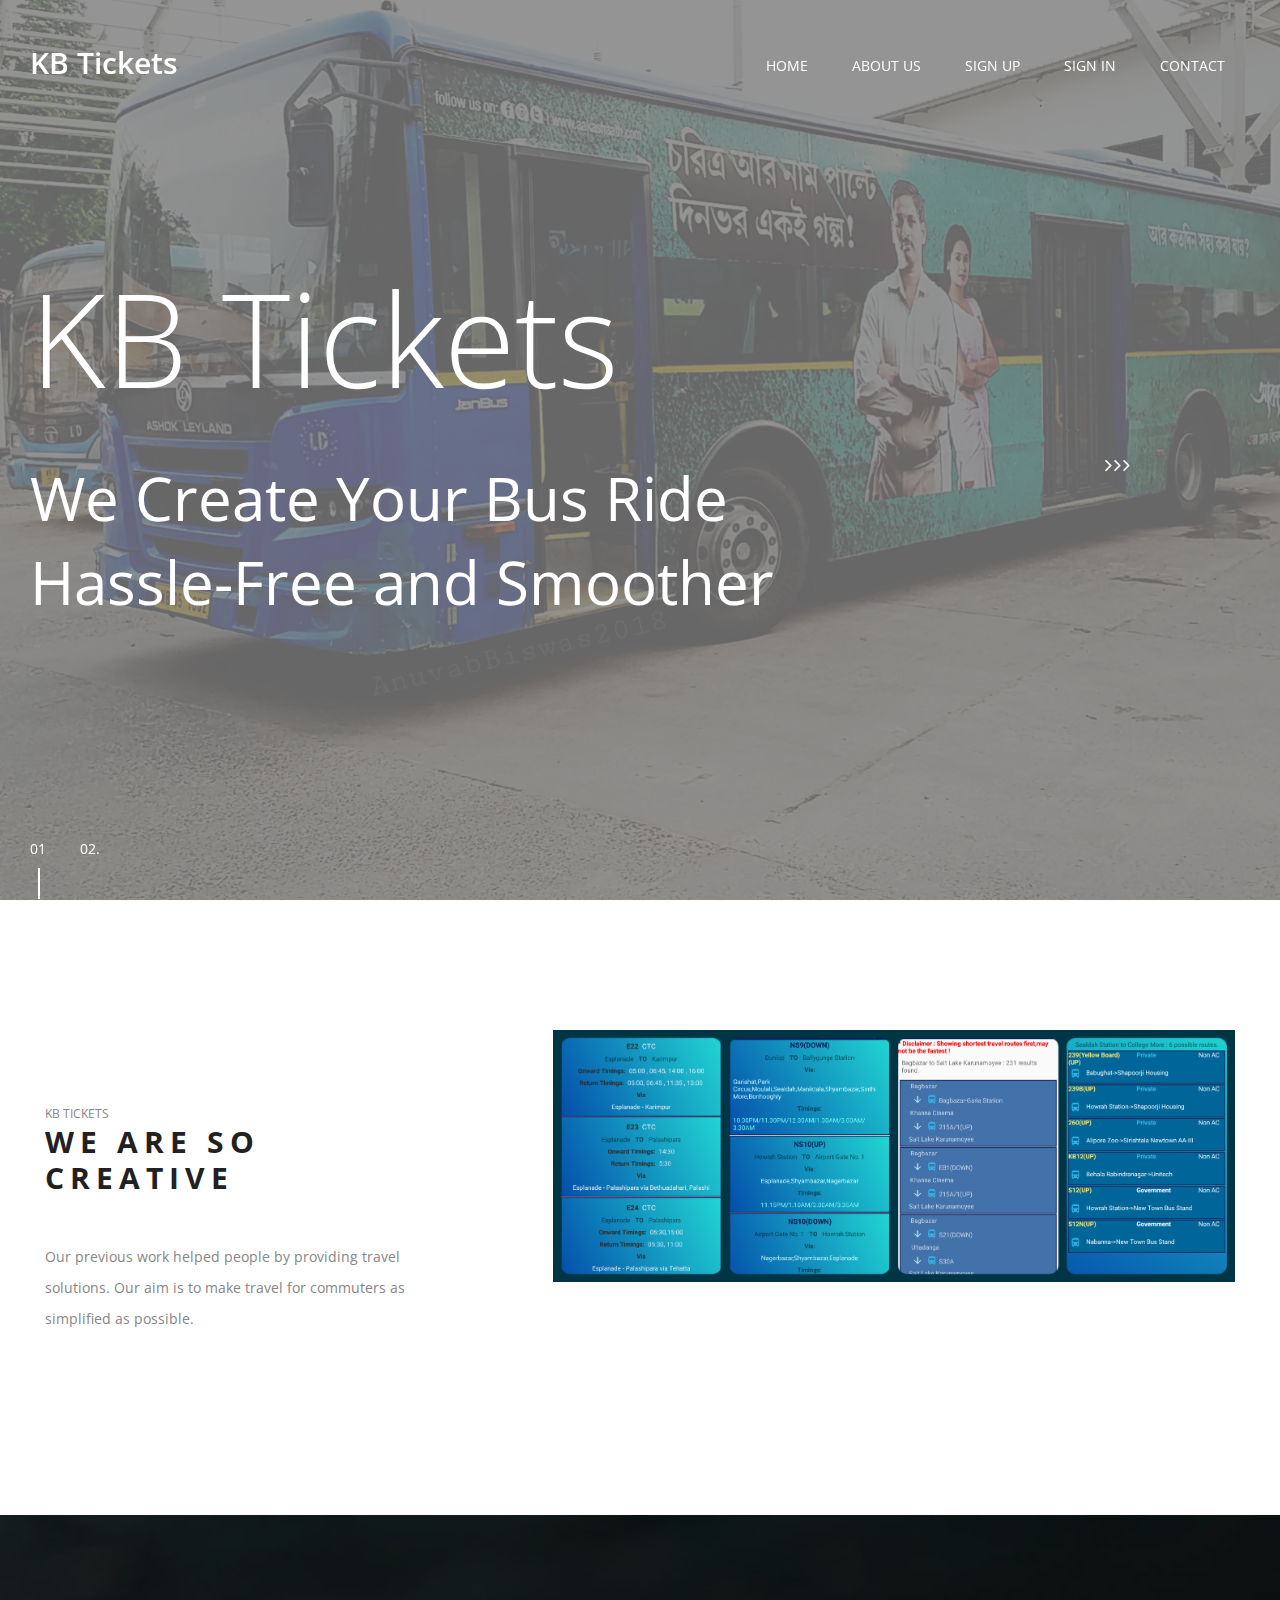
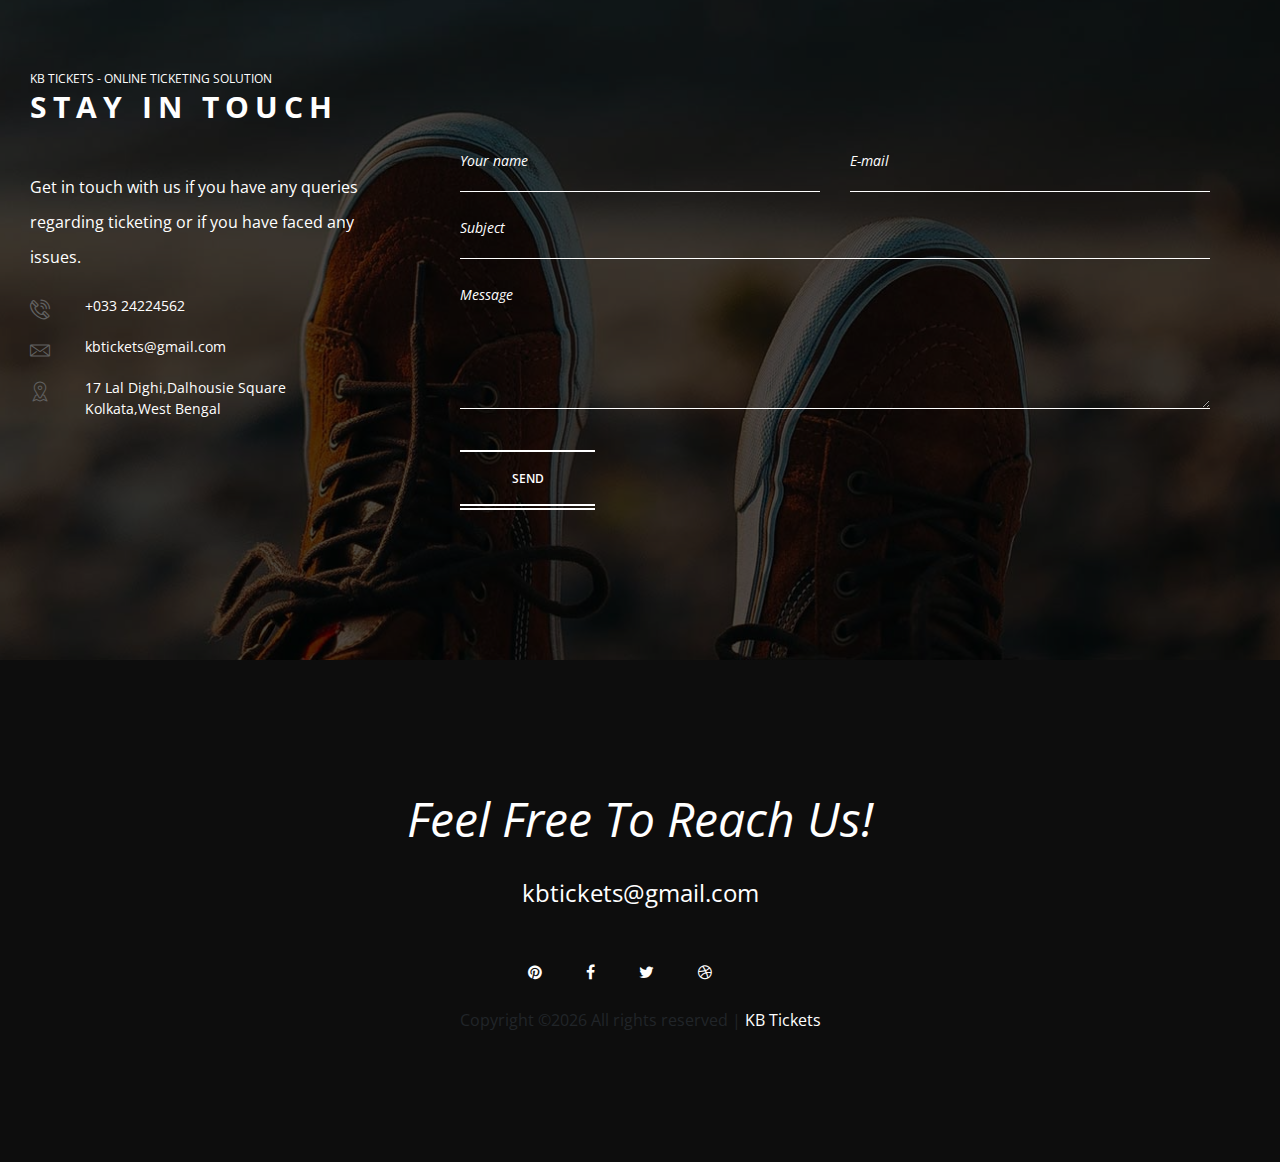
==== commit 3bc10bd4: "Layout Changes" ====
--- a/index.html
+++ b/index.html
@@ -82,10 +82,9 @@
 		<div class="container-fluid">
 			<div class="row">
 				<div class="col-xl-4 intro-text">
-					<span class="sp-sub-title">Amazing studio</span>
+					<span class="sp-sub-title">KB Tickets</span>
 					<h3 class="sp-title">We are so Creative</h3>
-					<p>Integer nec bibendum lacus. Suspendisse dictum enim sit amet libero malesuada feugiat. Praesent malesuada congue magna at finibus. In hac habitasse platea dictumst. Curabitur rhoncus auctor eleifend. Fusce venenatis diam urna, eu pharetra arcu varius ac. Etiam cursus turpis lectus, id iaculis risus tempor id.</p>
-					<a href="#" class="site-btn">Read More</a>
+					<p>Our previous work helped people by providing travel solutions. Our aim is to make travel for commuters as simplified as possible.</p>
 				</div>
 				<div class="col-xl-7 offset-xl-1">
 					<figure class="intro-img mt-5 mt-xl-0">
@@ -97,182 +96,19 @@
 	</section>
 	<!-- Intro section end -->
 
-
-	<!-- Portfolio section start -->
-	<section class="portfolio-section">
-		<div class="portfolio-warp">
-			<!-- single item -->
-			<div class="single-portfolio set-bg" data-setbg="img/portfolio/1.jpg">
-				<a href="single-work.html" class="portfolio-info">
-					<div class="pfbg set-bg" data-setbg="img/portfolio/1.jpg"></div>
-					<h5>Summer in the desert</h5>
-					<p>Landscape Photography</p>
-				</a>
-			</div>
-			<!-- single item -->
-			<div class="single-portfolio set-bg" data-setbg="img/portfolio/2.jpg">
-				<a href="single-work.html" class="portfolio-info">
-					<div class="pfbg set-bg" data-setbg="img/portfolio/2.jpg"></div>
-					<h5>Summer in the desert</h5>
-					<p>Landscape Photography</p>
-				</a>
-			</div>
-			<!-- single item -->
-			<div class="single-portfolio set-bg" data-setbg="img/portfolio/3.jpg">
-				<a href="single-work.html" class="portfolio-info">
-					<div class="pfbg set-bg" data-setbg="img/portfolio/3.jpg"></div>
-					<h5>Summer in the desert</h5>
-					<p>Landscape Photography</p>
-				</a>
-			</div>
-			<!-- single item -->
-			<div class="single-portfolio sm-wide set-bg" data-setbg="img/portfolio/4.jpg">
-				<a href="single-work.html" class="portfolio-info">
-					<div class="pfbg set-bg" data-setbg="img/portfolio/4.jpg"></div>
-					<h5>Summer in the desert</h5>
-					<p>Landscape Photography</p>
-				</a>
-			</div>
-			<!-- single item -->
-			<div class="single-portfolio sm-wide set-bg " data-setbg="img/portfolio/5.jpg">
-				<a href="single-work.html" class="portfolio-info">
-					<div class="pfbg set-bg" data-setbg="img/portfolio/5.jpg"></div>
-					<h5>Summer in the desert</h5>
-					<p>Landscape Photography</p>
-				</a>
-			</div>
-			<!-- single item -->
-			<div class="single-portfolio set-bg" data-setbg="img/portfolio/6.jpg">
-				<a href="single-work.html" class="portfolio-info">
-					<div class="pfbg set-bg" data-setbg="img/portfolio/6.jpg"></div>
-					<h5>Summer in the desert</h5>
-					<p>Landscape Photography</p>
-				</a>
-			</div>
-			<!-- single item -->
-			<div class="single-portfolio sm-wide md-w-100 set-bg " data-setbg="img/portfolio/7.jpg">
-				<a href="single-work.html" class="portfolio-info">
-					<div class="pfbg set-bg" data-setbg="img/portfolio/7.jpg"></div>
-					<h5>Summer in the desert</h5>
-					<p>Landscape Photography</p>
-				</a>
-			</div>
-		</div>
-		<div class="clearfix"></div>
-	</section>
-	<!-- Portfolio section end -->
-
-
-	<!-- Milestones section start -->
-	<section class="milestones-section spad">
-		<div class="container">
-			<div class="row">
-				<div class="col-lg-3 col-md-6 fact-box">
-					<div class="fact-content">
-						<i class="flaticon-gamepad"></i>
-						<h2>48</h2>
-						<p>VIDEO gAMES</p>
-					</div>
-				</div>
-				<div class="col-lg-3 col-md-6 fact-box">
-					<div class="fact-content">
-						<i class="flaticon-trophy"></i>
-						<h2>7</h2>
-						<p>AWARDS WON</p>
-					</div>
-				</div>
-				<div class="col-lg-3 col-md-6 fact-box">
-					<div class="fact-content">
-						<i class="flaticon-alarm-clock"></i>
-						<h2>23K</h2>
-						<p>Pictures taken</p>
-					</div>
-				</div>
-				<div class="col-lg-3 col-md-6 fact-box">
-					<div class="fact-content">
-						<i class="flaticon-laptop"></i>
-						<h2>19</h2>
-						<p>Video tutorials</p>
-					</div>
-				</div>
-			</div>
-		</div>
-	</section>
-	<!-- Milestones section end -->
-
-
-	<!-- Services section start -->
-	<section class="services-section spad">
-		<div class="container-fluid services-warp">
-			<div class="services-text">
-				<div class="container p-0">
-				<span class="sp-sub-title">Amazing studio</span>
-					<h3 class="sp-title">see What we offer</h3>
-					<p>Integer nec bibendum lacus. Suspendisse dictum enim sit amet libero malesuada feugiat. Praesent malesuada congue magna at finibus. In hac habi tasse platea dictumst. Curabitur rhoncus auctor eleifend.</p>
-					<a href="#" class="site-btn">Read More</a>
-				</div>
-			</div>
-			<div class="container p-0">
-				<div class="row">
-					<div class="col-xl-8 offset-xl-4">
-						<div class="row">
-							<div class="col-md-6">
-								<div class="icon-box">
-									<i class="flaticon-video-camera"></i>
-									<h4>Video Footages</h4>
-									<p>Suspendisse dictum enim sit amet libero feugiat. Praesent malesuada congue magna at finibus. In hac habitasse platea dictumst. </p>
-								</div>
-							</div>
-							<div class="col-md-6">
-								<div class="icon-box">
-									<i class="flaticon-photo-camera"></i>
-									<h4>Photo Shootings</h4>
-									<p>Congue magna at finibus. In hac habitasse platea dictumst. Curabitur rhoncus auctor eleifend. Fusce venenatis diam urna, eu pharetra arcu.</p>
-								</div>
-							</div>
-							<div class="col-md-6">
-								<div class="icon-box">
-									<i class="flaticon-safebox"></i>
-									<h4>photo albums</h4>
-									<p>Integer nec bibendum lacus. Suspendisse dictum enim sit amet libero malesuada feugiat. Praesent malesuada congue magna at finibus. </p>
-								</div>
-							</div>
-							<div class="col-md-6">
-								<div class="icon-box">
-									<i class="flaticon-idea"></i>
-									<h4>Original ideas</h4>
-									<p>Praesent malesuada congue magna at finibus. In hac habitasse platea dictumst. Curabitur rhoncus auctor eleifend. Fusce venenatis diam urna.</p>
-								</div>
-							</div>
-						</div>
-					</div>
-				</div>
-			</div>
-		</div>
-		<div class="service-more-link">
-			<a href="#" class="arrow-btn">
-				<i class="fa fa-angle-right"></i>
-				<i class="fa fa-angle-right"></i>
-				<i class="fa fa-angle-right"></i>
-			</a>
-		</div>
-	</section>
-	<!-- Services section start end -->
-
-
 	<!-- Contact section start -->
 	<section class="contact-section set-bg spad" data-setbg="img/contact-bg.jpg">
 		<div class="container-fluid contact-warp">
 			<div class="contact-text">
 				<div class="container p-0">
-					<span class="sp-sub-title">Amazing studio</span>
+					<span class="sp-sub-title">KB Tickets - Online Ticketing Solution</span>
 					<h3 class="sp-title">Stay in touch</h3>
-					<p>Integer nec bibendum lacus. Suspendisse dictum enim sit amet libero malesuada feugiat. Praesent malesuada congue magna at finibus. In hac habi tasse platea dictumst. Curabitur rhoncus auctor eleifend.</p>
+					<p>Get in touch with us if you have any queries regarding ticketing or if you have faced any issues.</p>
 
 					<ul class="con-info">
-						<li><i class="flaticon-phone-call"></i>+45 677 8993000 223</li>
-						<li><i class="flaticon-envelope"></i>office@template.com</li>
-						<li><i class="flaticon-placeholder"></i>Main Str. no 45-46, b3, 56832,<br> Los Angeles, CA</li>
+						<li><i class="flaticon-phone-call"></i>+033 24224562</li>
+						<li><i class="flaticon-envelope"></i>kbtickets@gmail.com</li>
+						<li><i class="flaticon-placeholder"></i>17 Lal Dighi,Dalhousie Square<br> Kolkata,West Bengal</li>
 					</ul>
 				</div>
 			</div>
